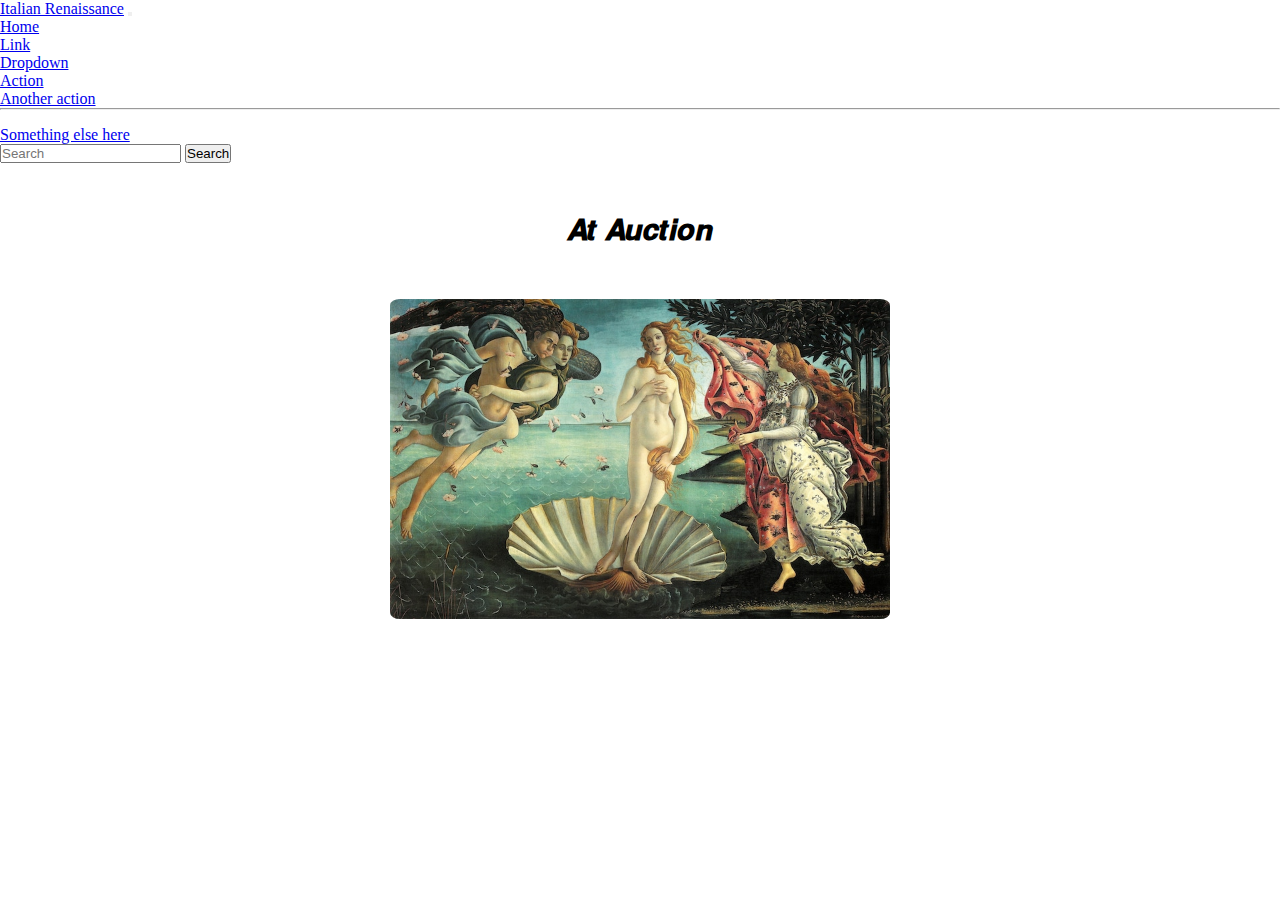
==== index.html @ 004f417c "Add files via upload" ====
<!DOCTYPE html>
<html lang="en">
<head>
    <script src="https://cdn.jsdelivr.net/npm/@popperjs/core@2.11.7/dist/umd/popper.min.js" integrity="sha384-zYPOMqeu1DAVkHiLqWBUTcbYfZ8osu1Nd6Z89ify25QV9guujx43ITvfi12/QExE" crossorigin="anonymous"></script>
<script src="https://cdn.jsdelivr.net/npm/bootstrap@5.3.0-alpha3/dist/js/bootstrap.min.js" integrity="sha384-Y4oOpwW3duJdCWv5ly8SCFYWqFDsfob/3GkgExXKV4idmbt98QcxXYs9UoXAB7BZ" crossorigin="anonymous"></script>
    <meta charset="UTF-8">
    <link href="https://cdn.jsdelivr.net/npm/bootstrap@5.3.0-alpha3/dist/css/bootstrap.min.css" rel="stylesheet" integrity="sha384-KK94CHFLLe+nY2dmCWGMq91rCGa5gtU4mk92HdvYe+M/SXH301p5ILy+dN9+nJOZ" crossorigin="anonymous">
    <meta http-equiv="X-UA-Compatible" content="IE=edge">
    <meta name="viewport" content="width=device-width, initial-scale=1.0">
    <link rel="stylesheet" href="style.css">
    <link href="https://cdn.jsdelivr.net/npm/bootstrap@5.1.3/dist/css/bootstrap.min.css" rel="stylesheet" integrity="sha384-1BmE4kWBq78iYhFldvKuhfTAU6auU8tT94WrHftjDbrCEXSU1oBoqyl2QvZ6jIW3" crossorigin="anonymous">
    <title>Document</title>
</head>
<body>

<!--navbar

<div class="navbar">
    <img src="guau.jpg" alt="..." class="icon">
    <div class="subnavbar">
    <a href="..." class="service">services</a>
    <a href="..." class="action">action</a>
    <a href="..." class="about">about</a>
    </div>
    <a href="..." class="contact"><b class="info">contact</b></a>
</div>
----------->

<!--nav-->

<nav class="navbar navbar-expand-lg bg-body-tertiary">
  <div class="container-fluid">
    <a class="navbar-brand" href="#">Italian Renaissance</a>
    <button class="navbar-toggler" type="button" data-bs-toggle="collapse" data-bs-target="#navbarSupportedContent" aria-controls="navbarSupportedContent" aria-expanded="false" aria-label="Toggle navigation">
      <span class="navbar-toggler-icon"></span>
    </button>
    <div class="collapse navbar-collapse" id="navbarSupportedContent">
      <ul class="navbar-nav me-auto mb-2 mb-lg-0">
        <li class="nav-item">
          <a class="nav-link active" aria-current="page" href="#">Home</a>
        </li>
        <li class="nav-item">
          <a class="nav-link" href="#">Link</a>
        </li>
        <li class="nav-item dropdown">
          <a class="nav-link dropdown-toggle" href="#" role="button" data-bs-toggle="dropdown" aria-expanded="false">
            Dropdown
          </a>
          <ul class="dropdown-menu">
            <li><a class="dropdown-item" href="#">Action</a></li>
            <li><a class="dropdown-item" href="#">Another action</a></li>
            <li><hr class="dropdown-divider"></li>
            <li><a class="dropdown-item" href="#">Something else here</a></li>
          </ul>
        </li>
      </ul>
      <form class="d-flex" role="search">
        <input class="form-control me-2" type="search" placeholder="Search" aria-label="Search">
        <button class="btn btn-outline-secondary" type="submit">Search</button>
      </form>
    </div>
  </div>
</nav>

<!--inicio-->
    <h1 class="title">𝑨𝒕 𝑨𝒖𝒄𝒕𝒊𝒐𝒏</h1>
        <div class="container">
            <img class="img1" src="e.jpg" alt="...">
        </div>




</body>
</html>
---- style.css ----
/*algo medio responsive para img1
    .container {
        width: 75%;
        max-width: 1000px;
        min-width: 320px;
        margin: auto;
    }

    .img1 {
        width: 100%;
        border-radius: 15px;
        box-shadow: 0px 3px 5px rgba(0, 0, 0, 0.651);
    }
    */
    

    * {
        margin: 0;
        padding: 0;
        box-sizing: border-box;
    }

    .title {
        text-align: center;
        font-family:  lato;
        margin: 4% 0px;
        font-size: 1.8rem;
    }

    .container {
        width: 100%;
        max-width: 1000px;
        min-width: 320px;
        margin: auto;
        display: flex;
        justify-content: center;
    }

    .img1 {
        width: 50%;
        border-radius: 2%;

    }
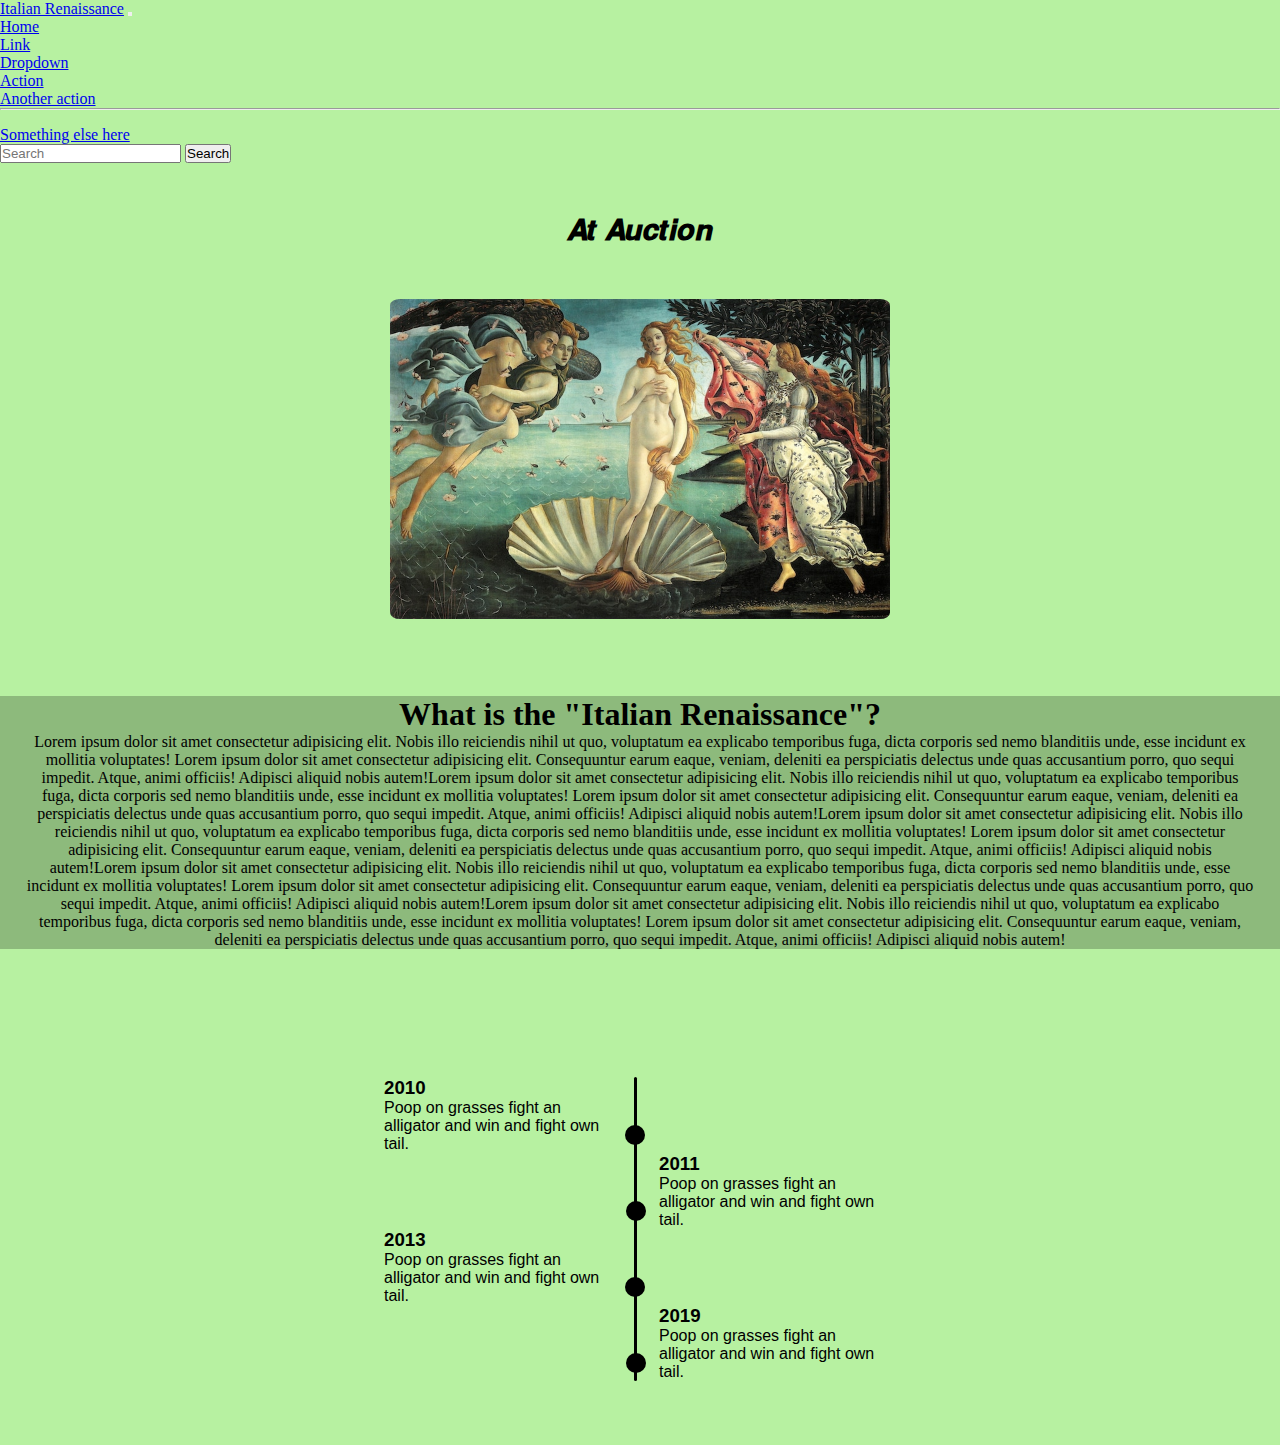
==== commit 5d455a43: "mmm" ====
--- a/index.html
+++ b/index.html
@@ -9,9 +9,10 @@
     <meta name="viewport" content="width=device-width, initial-scale=1.0">
     <link rel="stylesheet" href="style.css">
     <link href="https://cdn.jsdelivr.net/npm/bootstrap@5.1.3/dist/css/bootstrap.min.css" rel="stylesheet" integrity="sha384-1BmE4kWBq78iYhFldvKuhfTAU6auU8tT94WrHftjDbrCEXSU1oBoqyl2QvZ6jIW3" crossorigin="anonymous">
+ <link href="https://cdn.jsdelivr.net/npm/bootstrap@5.3.0-alpha3/dist/css/bootstrap.min.css" rel="stylesheet" integrity="sha384-KK94CHFLLe+nY2dmCWGMq91rCGa5gtU4mk92HdvYe+M/SXH301p5ILy+dN9+nJOZ" crossorigin="anonymous">
     <title>Document</title>
 </head>
-<body>
+<body class="body">
 
 <!--navbar
 
@@ -40,7 +41,7 @@
           <a class="nav-link active" aria-current="page" href="#">Home</a>
         </li>
         <li class="nav-item">
-          <a class="nav-link" href="#">Link</a>
+          <a class="nav-link link" href="#">Link</a>
         </li>
         <li class="nav-item dropdown">
           <a class="nav-link dropdown-toggle" href="#" role="button" data-bs-toggle="dropdown" aria-expanded="false">
@@ -69,6 +70,41 @@
         </div>
 
 
+<!--otra cosa¿¿-->
+<div class="what">
+  <h1 class="title2">What is the "Italian Renaissance"?</h1>
+  <p class="is">Lorem ipsum dolor sit amet consectetur adipisicing elit. Nobis illo reiciendis nihil ut quo, voluptatum ea explicabo temporibus fuga, dicta corporis sed nemo blanditiis unde, esse incidunt ex mollitia voluptates! Lorem ipsum dolor sit amet consectetur adipisicing elit. Consequuntur earum eaque, veniam, deleniti ea perspiciatis delectus unde quas accusantium porro, quo sequi impedit. Atque, animi officiis! Adipisci aliquid nobis autem!Lorem ipsum dolor sit amet consectetur adipisicing elit. Nobis illo reiciendis nihil ut quo, voluptatum ea explicabo temporibus fuga, dicta corporis sed nemo blanditiis unde, esse incidunt ex mollitia voluptates! Lorem ipsum dolor sit amet consectetur adipisicing elit. Consequuntur earum eaque, veniam, deleniti ea perspiciatis delectus unde quas accusantium porro, quo sequi impedit. Atque, animi officiis! Adipisci aliquid nobis autem!Lorem ipsum dolor sit amet consectetur adipisicing elit. Nobis illo reiciendis nihil ut quo, voluptatum ea explicabo temporibus fuga, dicta corporis sed nemo blanditiis unde, esse incidunt ex mollitia voluptates! Lorem ipsum dolor sit amet consectetur adipisicing elit. Consequuntur earum eaque, veniam, deleniti ea perspiciatis delectus unde quas accusantium porro, quo sequi impedit. Atque, animi officiis! Adipisci aliquid nobis autem!Lorem ipsum dolor sit amet consectetur adipisicing elit. Nobis illo reiciendis nihil ut quo, voluptatum ea explicabo temporibus fuga, dicta corporis sed nemo blanditiis unde, esse incidunt ex mollitia voluptates! Lorem ipsum dolor sit amet consectetur adipisicing elit. Consequuntur earum eaque, veniam, deleniti ea perspiciatis delectus unde quas accusantium porro, quo sequi impedit. Atque, animi officiis! Adipisci aliquid nobis autem!Lorem ipsum dolor sit amet consectetur adipisicing elit. Nobis illo reiciendis nihil ut quo, voluptatum ea explicabo temporibus fuga, dicta corporis sed nemo blanditiis unde, esse incidunt ex mollitia voluptates! Lorem ipsum dolor sit amet consectetur adipisicing elit. Consequuntur earum eaque, veniam, deleniti ea perspiciatis delectus unde quas accusantium porro, quo sequi impedit. Atque, animi officiis! Adipisci aliquid nobis autem!</p>
+</div>
+
+<!--linea de tiempo-->
+<section class="linea">
+<div class="linea-tiempo">
+  <div class="momento">
+    <h3>2010</h3>
+    <div class="descripcion">
+      Poop on grasses fight an alligator and win and fight own tail.
+    </div>
+  </div>
+  <div class="momento">
+    <h3>2011</h3>
+    <div class="descripcion">
+      Poop on grasses fight an alligator and win and fight own tail.
+    </div>
+  </div>
+  <div class="momento">
+    <h3>2013</h3>
+    <div class="descripcion">
+      Poop on grasses fight an alligator and win and fight own tail.
+    </div>
+  </div>
+  <div class="momento">
+    <h3>2019</h3>
+    <div class="descripcion">
+      Poop on grasses fight an alligator and win and fight own tail.
+    </div>
+  </div>
+</div>
+</section>
 
 
 </body>
--- a/style.css
+++ b/style.css
@@ -12,7 +12,7 @@
         box-shadow: 0px 3px 5px rgba(0, 0, 0, 0.651);
     }
     */
-    
+
 
     * {
         margin: 0;
@@ -20,9 +20,13 @@
         box-sizing: border-box;
     }
 
+    .body {
+        background-color: #b7f1a1;
+    }
+
     .title {
         text-align: center;
-        font-family:  lato;
+        font-family: lato;
         margin: 4% 0px;
         font-size: 1.8rem;
     }
@@ -42,5 +46,71 @@
 
     }
 
+    .row {
+        background-color: #d6ffc5;
+        margin-top: 8%;
+    }
 
+    .what {
+        display: flex;
+        background-color: #0000003a;
+        align-content: center;
+        flex-flow: column;
+        margin-top: 6%;
+        text-align: center;
+    }
 
+    .is {
+        font-family: "Playfair Display", serif;
+        margin-left: 2%;
+        margin-right: 2%;
+    }
+
+    .linea {
+        margin-top: 10%;
+        margin-left: 30%;
+        padding-bottom: 5%;
+    }
+
+    .linea-tiempo {
+        position: relative;
+        width: 500px;
+        max-width: 95vw;
+        height: 100%;
+        font-family: Arial;
+    }
+
+    .momento {
+        position: relative;
+        width: 45%;
+        box-sizing: border-box;
+    }
+
+    .momento:nth-child(even) {
+        left: 55%;
+    }
+
+    .linea-tiempo::before {
+        content: '';
+        position: absolute;
+        width: 3px;
+        background-color: #000;
+        left: 50%;
+        height: 100%;
+        border-radius: 10px;
+    }
+
+    .momento::after {
+        content: '';
+        position: absolute;
+        top: calc(50% + 10px);
+        right: calc(-11.11% - 11.5px);
+        height: 20px;
+        width: 20px;
+        background-color: #000;
+        border-radius: 50%;
+    }
+
+    .momento:nth-child(even)::after {
+        left: calc(-11.11% - 8.5px);
+    }